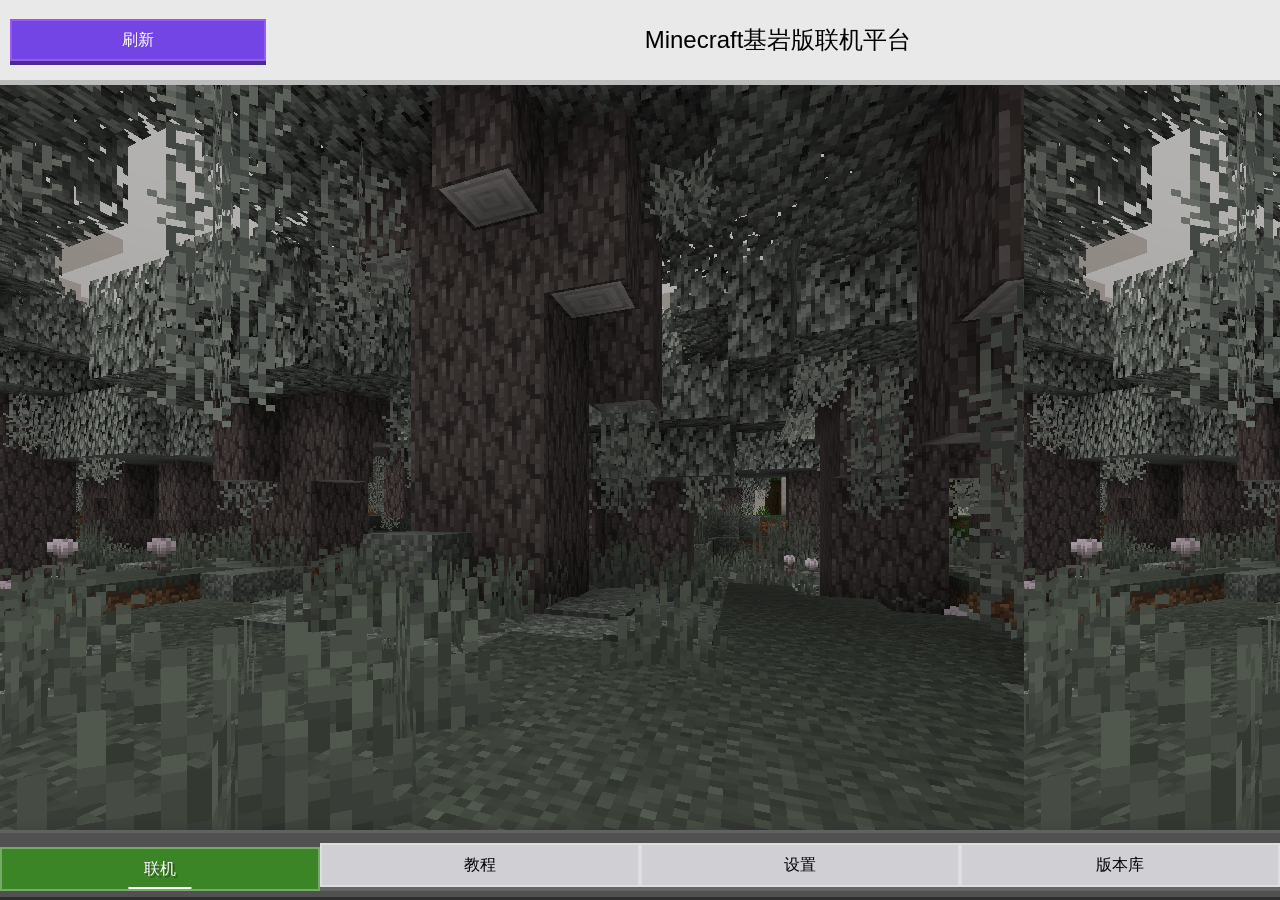
==== index.html @ fbff84d9 "Add files via upload" ====
<!DOCTYPE html>
<html lang="zh">
<head>
    <meta charset="UTF-8">
    <meta name="viewport" content="width=device-width, initial-scale=1.0">
    <title>Minecraft基岩版联机平台</title>
    <link rel="stylesheet" href="choose_bar.css">
    <link rel="stylesheet" href="button.css">
    <link rel="stylesheet" href="toast.css">
    <link rel="stylesheet" href="card.css">    
    <style>
        .button-container {
            display: flex;
            justify-content: flex-start;
            margin-top: 0px; /* 根据需要调整间距 */
        }

        .button-container .create_button {
            margin-right: 0px; /* 根据需要调整间距 */
        }
        html, body {
            margin: 0;
            padding: 0;
            height: 100%;
            width: 100%;
        }
        section#version {
            width: 99%;
            height: 99%;
            margin: 0;
            padding: 0;
        }
        iframe#mainFrame {
            width: 99%;
            height: 99%;
        }


    </style>
    <audio id="clickAudio" src="old_button.ogg"></audio>
    <audio id="joinAudio" src="button.ogg"></audio>
    <audio id="toastAudio" src="toast.wav"></audio>
</head>
<body>
    <div class="header">
        <button id="reloadButton" class="realm_button" onclick="reloadRooms()" style="margin-left: 10px;width: 20% ;height: 70%;">刷新</button>
        <div class="header-title">
            <p style="margin-left: 10px">Minecraft基岩版联机平台</p>
        </div>
    </div>
    <div class="footer">
        <a href="#home" class="active">联机</a>
        <a href="#tutorials">教程</a>
        <a href="#settings">设置</a>
        <a href="#version">版本库</a>
    </div>
    <div id="notification"></div>
    <section id="home" class="active">

    </section>
    <section id="tutorials">
        <div class="card">
            <div class="card-header">
                <div class="card-header">视频教程</div>
                <a href="https://www.bilibili.com/video/BV19Pf8YZEPs">
                    <img src="tz1.png" alt="跳转" width="20" height="20">
                </a>
                
            </div>    
            <div class="card-body">
                <iframe src="//player.bilibili.com/player.html?bvid=BV19Pf8YZEPs&amp;page=1" scrolling="no" border="0" frameborder="no" framespacing="0" allowfullscreen="true"> </iframe>
            </div>
        </div>
        <div class="card">
            <div class="card-header">加入房间教程（开房间教程在最下面）</div>
            <div class="card-body">
                网站更新注意：网站设置中的xuid为可选项，用于广播后自动向用户发出游戏邀请，设计目的用于应对新版本Ore UI的联机问题，具体操作流程请进QQ群261872591获取更多信息。
                <h2>新用户请添加HelloMC25，老用户以前加了哪个账号保持就行不用再加了！</h2>
                <h2>新用户请添加HelloMC25，老用户以前加了哪个账号保持就行不用再加了！</h2>
                <h2>下面教程里的gouhope好友已满，请改为加HelloMC25</h2>
                <img src="https://dlink.host/1drv/aHR0cHM6Ly8xZHJ2Lm1zL2kvYy83MmJiMWJiYThlOGE5MzY2L0VhVlVFeFdOR2N0TmtuV1dLaDQzSVA4QkZscHdiUUk4cEdCcUt2ZVF4OFhjRUE_ZT1VTVRTd2I.jpg" alt="此处有图片未加载出来1" style="max-width:100%; height:auto;"><br>
                <img src="https://dlink.host/1drv/aHR0cHM6Ly8xZHJ2Lm1zL2kvYy83MmJiMWJiYThlOGE5MzY2L0VSWGZTd0pTZnJwS2pKX2R5UzRyWmR3QmtOMjdDUGNjYjFvRjJsZDlTMFU1cmc_ZT1wUkZUMmE.jpg" alt="此处有图片未加载出来2" style="max-width:100%; height:auto;"><br>
                <img src="https://dlink.host/1drv/aHR0cHM6Ly8xZHJ2Lm1zL2kvYy83MmJiMWJiYThlOGE5MzY2L0VRRXhXLV9HalFOTnNMbnZfTUVoWUdnQllRNFphWnQzUXN3Y180LUx2MXI3MVE_ZT1oM1hFaGs.jpg" alt="此处有图片未加载出来3" style="max-width:100%; height:auto;"><br>
                <img src="https://dlink.host/1drv/aHR0cHM6Ly8xZHJ2Lm1zL2kvYy83MmJiMWJiYThlOGE5MzY2L0Vaak5TcXVnLWFGTXUzb2FfcktuMWRJQmJVc3BrMUQxYTJsOXhmZU5ZMEVhbXc_ZT1WSjljRWs.jpg" alt="此处有图片未加载出来4" style="max-width:100%; height:auto;"><br>
                <img src="https://dlink.host/1drv/aHR0cHM6Ly8xZHJ2Lm1zL2kvYy83MmJiMWJiYThlOGE5MzY2L0VSQ09EbjhFbjQ5THBIa3pwbG1OQVVrQlR3WUljN0FSQkRiSkswOThSM010NEE_ZT01dmt6UHc.jpg" alt="此处有图片未加载出来5" style="max-width:100%; height:auto;"><br>
                <img src="https://dlink.host/1drv/aHR0cHM6Ly8xZHJ2Lm1zL2kvYy83MmJiMWJiYThlOGE5MzY2L0VaN1pOcU55eDBoTmhRbFE2QkhkMGxNQnZJVVFYUmZkNGZKcFZIZ2VLb1BOTnc_ZT1xbDg1QWw.jpg" alt="此处有图片未加载出来6" style="max-width:100%; height:auto;"><br>
                <img src="https://dlink.host/1drv/aHR0cHM6Ly8xZHJ2Lm1zL2kvYy83MmJiMWJiYThlOGE5MzY2L0VUZ0FEM3pkWE45RGpPWWNBNXV0MDA4Qkd3blktOEFPSTg4ek0zR18zY3V2ZlE_ZT1PZWlhTDY.jpg" alt="此处有图片未加载出来7" style="max-width:100%; height:auto;"><br>
                <img src="https://dlink.host/1drv/aHR0cHM6Ly8xZHJ2Lm1zL2kvYy83MmJiMWJiYThlOGE5MzY2L0VjY1lGQ0RtTzV4SXJ3X3JvM2pSQzZNQnRBSlF1ZDhtcDlVd1ZmU1Uyal90WlE_ZT1OOE1zNGU.jpg" alt="此处有图片未加载出来8" style="max-width:100%; height:auto;"><br>
            </div>
        </div>
        <div class="card">
            <div class="card-header">创建展示房间教程</div>
            <div class="card-body">
                <img src="https://dlink.host/1drv/aHR0cHM6Ly8xZHJ2Lm1zL2kvYy83MmJiMWJiYThlOGE5MzY2L0lRVDgzY1k0Rm1adFE3Y3A2QVB0bVg2NEFlQXRDS2oxbGZJclNkTVdyMXZqTEZZ.jpg" alt="此处有图片未加载出来" style="max-width:100%; height:auto;"><br>
                <img src="https://dlink.host/1drv/aHR0cHM6Ly8xZHJ2Lm1zL2kvYy83MmJiMWJiYThlOGE5MzY2L0lRUnN0RGlrcHJLWFJhb0ZCeGxxSGxnVUFkY3pISWlvVERvTTRPdWNaY0lITEE0.jpg" alt="此处有图片未加载出来" style="max-width:100%; height:auto;">
            </div>
        </div>
    </section>
    
    <section id="settings">
        <div class="card">
            <div class="card-header"">广播设置</div>
            <div class="button-container">
                <button class="pushdown-button" id="MultiMC23Button" onclick="filterRoomsBySource('MultiMC23')">MultiMC23</button>
                <button class="pushdown-button" id="gouhopeButton" onclick="filterRoomsBySource('gouhope')" disabled>gouhope</button>
                <button class="pushdown-button" id="HelloMC25Button" onclick="filterRoomsBySource('HelloMC25')" disabled>HelloMC25</button>
            </div>            
            <div class="card-body">广播设置（已加谁为好友）</div>
        </div>
        <div class="card">
            <div class="card-header">邀请设置(OreUI/新版UI必做)</div>
            <div class="button-container">
            </div>
            <div class="card-body">
                <p></p>
                <input type="text" class="input-box" id="playerName" placeholder="玩家名称" oninput="handlePlayerNameChange(this.value)">
                <p></p>
                <input type="text" class="input-box" id="playerXUID" placeholder="玩家XUID">
                <p></p>
                输入你的玩家名称可自动获取XUID，或者手动输入XUID。
                <p></p>
                输入你的XUID之后广播房间，会在游戏内显示一个邀请。
                <p></p>
                <button class="create_button" onclick="validateAndUpdateXuid()" style="margin-top: 5px;">保存XUID</button>
            </div>
        </div>
    </section>    
    <section id="version">
        <iframe id="mainFrame" src="https://bbk.endyun.ltd/main"></iframe>
    </section>    
    
</section>
    
    </section>    
    
    <script src="choose_bar.js"></script>
    <script src="toast.js"></script>
    <script src="card.js"></script>
    <script>
        const audio = document.getElementById('clickAudio');
        const audio2 = document.getElementById('joinAudio');
        const audio3 = document.getElementById('toastAudio');
// 为所有的按钮添加点击事件监听器
        document.querySelectorAll('button').forEach(button => {
            button.addEventListener('click', () => {
                audio.currentTime = 0; // 重置音频到开始位置
                audio.play().catch(error => {
                    console.error('播放音频时出错:', error);
                });
            });
        });
        function showNotification(message) {
            audio3.currentTime = 0; // 重置音频到开始位置
            audio3.play().catch(error => {
                console3.error('播放音频时出错:', error);
            });
            var notification = document.getElementById('notification');
            notification.innerHTML = message; // 更新提示框内容
            notification.style.display = 'block'; // 显示提示框
            // 重新开始动画
            notification.style.animation = 'none';
            notification.offsetHeight; /* trigger reflow */
            notification.style.animation = null;
        }

        function filterRoomsBySource(source) {
            const MultiMC23Button = document.getElementById('MultiMC23Button');
            const gouhopeButton = document.getElementById('gouhopeButton');
            const HelloMC25Button = document.getElementById('HelloMC25Button');

            if (source === 'MultiMC23') {
                MultiMC23Button.disabled = true;
                gouhopeButton.disabled = false;
                HelloMC25Button.disabled = false;
            } else if (source === 'gouhope') {
                MultiMC23Button.disabled = false;
                gouhopeButton.disabled = true;
                HelloMC25Button.disabled = false;
            } else if (source === 'HelloMC25') {
                MultiMC23Button.disabled = false;
                gouhopeButton.disabled = false;
                HelloMC25Button.disabled = true;
            }

            // 过滤房间
            const roomCards = homeSection.getElementsByClassName('card');
            Array.from(roomCards).forEach(card => {
                const fromName = card.querySelector('.card-body').innerText.split('来源: ')[1].trim();
                if (fromName === source || source === 'all') {
                    card.style.display = 'block';
                } else {
                    card.style.display = 'none';
                }
            });
        }

        function loadRooms(data, source = 'all') {

            homeSection.innerHTML = ''; // 清空现有内容
            let joinableRooms = [];
            let unjoinableRooms = [];
            const room = data.results;
            room.forEach((roomInfo, index) => {
                let worldName = roomInfo.customProperties.worldName;
                worldName = worldName.replace(/§[0-9a-z]/g, "");

                const worldType = roomInfo.customProperties.worldType === "Adventure" ? "冒险" :
                                    roomInfo.customProperties.worldType === "Survival" ? "生存" :
                                    roomInfo.customProperties.worldType === "Creative" ? "创造" : "未知";
                const joinAble = roomInfo.customProperties.BroadcastSetting === 3 ? true : false;
                const roomFrom = roomInfo.roomfrom;
                const hostName = roomInfo.customProperties.hostName;

                const card = document.createElement('div');
                let fromName;
                if(roomFrom == 2){
                    fromName = "MultiMC23"
                }
                else if(roomFrom == 3){
                    fromName = "gouhope"
                }
                else if(roomFrom == 4){
                    fromName = "HelloMC25"
                }
                else{
                    fromName = "未知"
                }

                card.className = 'card';
                card.innerHTML = `
                    <div class="card-header">${worldName}</div><img src="pf1.png" alt="示例图片" width="25" height="25" >
                    <div class="card-body">房间类型: ${worldType}, 房主: ${hostName}, 成员: ${roomInfo.customProperties.MemberCount}/${roomInfo.customProperties.MaxMemberCount}, 创建时间: ${convertTimetime(roomInfo.createTime)}<br>来源: ${fromName}</div>
                `;

                // 根据房间是否可加入，将其放入不同的数组中
                if (joinAble) {
                    joinableRooms.push(card);
                } else {
                    unjoinableRooms.push(card);
                }

                // 只有当房间可加入时才创建按钮
                if (joinAble) {
                    const joinButton = document.createElement('button');
                    joinButton.className = 'create_button';
                    joinButton.innerText = '加入';
                    joinButton.onclick = function() {
                        joinRoom(roomInfo.id, roomInfo.sessionRef.name, roomFrom, joinAble);
                    };
                    card.appendChild(joinButton);
                } else {
                    // 如果房间不可加入，则创建一个禁用的“加入”按钮
                    const joinButton = document.createElement('button');
                    joinButton.className = 'create_button';
                    joinButton.innerText = '加入';
                    joinButton.disabled = true; // 禁用按钮
                    card.appendChild(joinButton);
                }

                // 根据来源过滤房间
                if (fromName === source || source === 'all') {
                    homeSection.appendChild(card);
                }
            });

            // 请求完成，恢复按钮状态
            reloadButton.disabled = false;
        }

        function joinRoom(roomId, sessionName, roomFrom, joinAble) {
            audio2.currentTime = 0;
            audio2.play().catch(error => {
                console.error('播放音频时出错:', error);
            });
            if (!joinAble) {
                showNotification('房间不可加入');
                return;
            }

            // 获取点击的按钮元素
            const button = event.target;
            // 禁用按钮
            button.disabled = true;

            xhr.open('POST', 
                `https://mc.miaaoo.com:10101/test-join?roomfrom=${roomFrom}&addid=${roomFrom}&roomid=${roomId}&sessionname=${sessionName}&userxuid=${xuid}`, 
                true);
            xhr.setRequestHeader("Content-Type", "application/json");
            xhr.onreadystatechange = function () {
                if (xhr.readyState === XMLHttpRequest.DONE) {
                    if (xhr.status === 200 || xhr.status === 201) {
                        showNotification('加入房间成功');
                    } else {
                        showNotification(`加入房间失败，状态码: ${xhr.status}`);
                    }
                    // 请求完成，恢复按钮状态
                    button.disabled = false;
                }
            };
            xhr.send(JSON.stringify({}));
        }

        function reloadRooms() {

            // 禁用按钮
            reloadButton.disabled = true;
            // 清空卡片列表
            homeSection.innerHTML = '';
            xhr.open('POST', 'https://mc.miaaoo.com:10101/test-list', true);
            xhr.setRequestHeader("Content-Type", "application/json");
            xhr.onreadystatechange = function () {
                if (xhr.readyState === XMLHttpRequest.DONE) {
                    if (xhr.status === 200) {
                        const data = JSON.parse(xhr.responseText);
                        loadRooms(data);
                    } else {
                        showNotification(`加载失败，状态码: ${xhr.status}`);
                        // 请求失败，恢复按钮状态
                        reloadButton.disabled = false;
                    }
                }
            };
            xhr.send(JSON.stringify({}));
        }

        function convertTimetime(isoTimeStr) {
            const parsedTime = new Date(isoTimeStr.replace('Z', '+00:00'));
            const readableTime = parsedTime.toLocaleString('zh-CN', {year: 'numeric', month: '2-digit', day: '2-digit', hour: '2-digit', minute: '2-digit', second: '2-digit'});
            return readableTime;
        }

        async function fetchXuid(playerName) {
            const gametag = playerName.trim();
            const xuidInput = document.getElementById('playerXUID');
            
            if (!gametag) {
                xuidInput.value = "";
                return;
            }

            try {
                const response = await fetch(`https://api.miaaoo.com/getxuid?gametag=${encodeURIComponent(gametag)}`);
                if (!response.ok) throw new Error('请求失败');
                const data = await response.text();
                xuidInput.value = data || "获取XUID失败";
            } catch (error) {
                console.error('获取XUID失败:', error);
                xuidInput.value = "获取XUID失败";
            }
            xuidInput.value = data || "获取XUID失败";
            xuid = xuidInput.value; // 这里也同步更新变量
        }

        // 添加输入监听函数
        let fetchTimeout;
        function handlePlayerNameChange(value) {
            clearTimeout(fetchTimeout);
            fetchTimeout = setTimeout(() => {
                fetchXuid(value);
            }, 500); // 添加500毫秒防抖防止频繁请求
        }
        document.getElementById('playerXUID').addEventListener('input', function(e) {
            xuid = e.target.value;
        });
        
        document.addEventListener('DOMContentLoaded', function() {
            const savedXuid = localStorage.getItem('savedXuid');
            if (savedXuid) {
                document.getElementById('playerXUID').value = savedXuid;
                xuid = savedXuid;
            }
        });

        function validateAndUpdateXuid() {
            const xuidInput = document.getElementById('playerXUID');
            const value = xuidInput.value.trim();
            
            // 增强验证逻辑（16位数字或空）
            if (value && (!/^\d{16}$/.test(value))) {
                showNotification('XUID必须为16位数字');
                return;
            }
            
            // 保存到本地存储和全局变量
            localStorage.setItem('savedXuid', value);
            xuid = value;
            showNotification(value ? 'XUID更新成功' : 'XUID已清空');
        }
        // 初始加载时，设置默认为gouhope
        
        let xuid = localStorage.getItem('savedXuid') || '';
        document.getElementById('playerXUID').value = xuid;

        const xhr = new XMLHttpRequest();
        const homeSection = document.getElementById('home');
        const reloadButton = document.getElementById('reloadButton');

        xhr.open('POST', 'https://mc.miaaoo.com:10101/test-list', true);
        xhr.setRequestHeader("Content-Type", "application/json");
        xhr.onreadystatechange = function () {
            if (xhr.readyState === XMLHttpRequest.DONE) {
                if (xhr.status === 200) {
                    const data = JSON.parse(xhr.responseText);
                    loadRooms(data, 'gouhope');
                } else {
                    showNotification(`加载失败，状态码: ${xhr.status}`);
                }
            }
        };
        xhr.send(JSON.stringify({}));
    </script>
</body>
</html>
---- choose_bar.css ----
@font-face {
    font-family: 'Minecraft';
    src: url('mc1.otf') format('opentype'); /* 将 truetype 改为 opentype，如果字体格式是 opentype 的话 */
    font-weight: normal;
    font-style: normal;
}

@font-face {
    font-family: 'Minecraft2';
    src: url('aaa.otf') format('opentype'); /* 将 truetype 改为 opentype，如果字体格式是 opentype 的话 */
    font-weight: normal;
    font-style: normal;
}

body {
    margin: 0;
    padding: 0;
    display: flex;
    flex-direction: column;
    min-height: 100vh;
    background-color: black;
}
.header {
    font-family: Minecraft2;
    font-size: x-large;
    background-color: #e9e9e9;
    border-bottom: 5px solid #bcbcbc;
    color: black;
    padding: 10px 0px; /* 根据需要调整内内距 */
    text-align: center;
    height: 60px; /* 设置顶栏的高度为60px */
    display: flex; /* 使用Flexbox布局 */
    justify-content: space-between; /* 水平两端对齐 */
    align-items: center; /* 垂直居中 */
    width: 100%; /* 宽度充满整个屏幕 */
}

.header-title {
    text-align: center;
    font-family: noto sans, sans-serif;
    flex: 1; /* 使标题占据剩余空间 */
}

.footer {
    position: fixed;
    bottom: 0;
    width: 100%;
    transition: transform 0.3s ease-out; /* 添加过渡效果 */
    background-color: #fff; /* 设置背景颜色，以便在演示中更明显 */
    box-shadow: 0 -2px 10px rgba(0, 0, 0, 0.1); /* 添加阴影效果 */
    font-family: noto sans, sans-serif;
    z-index: 1000; /* 确保选项卡在其他内容之上 */
    display: flex;
    background-color: #515151;
    border-top: 3px solid #616161;
    border-bottom: 3px solid #2e2e2e;
    justify-content: center;
    color: white;
    padding: 10px 0;
    position: fixed;
    width: 100%;
    bottom: 0;
}

.footer a {
    background-color: #d0d0d4;
    border: 2px solid rgba(255,255,255,0.3);
    box-shadow: 0 4px #656568;
    padding: 10px 20px;
    color: black;
    font-size: 16px;
    cursor: pointer;
    font-family: Minecraft;
    display: flex;
    justify-content: center;
    align-items: center;
    width: 300px;
    text-decoration: none;
    height: 20px;
    position: relative; /* 添加相对定位以便下划线可以绝对定位 */
    /*transition: background-color 0.3s, color 0.3s; /* 添加过渡效果 */
}

.footer a:hover {
    background-color: #b1b2b5;
}
.footer a.active::after {
    content: '';
    position: absolute;
    bottom: 0;
    left: 50%; /* 使下划线水平居中 */
    transform: translateX(-50%); /* 调整下划线位置 */
    width: 20%; /* 下划线的宽度 */
    height: 2px;
    background-color: white;
    /* transition: background-color 0.3s, width 0.3s; /* 添加过渡效果 */
}

.footer a.active {
    background-color: #3c8527;
    color: white;
    font-size: 16px;
    cursor: pointer;
    font-family: Minecraft;
    text-shadow: 2px 2px rgba(35,35,35,0.5);
    transform: translateY(4px); /* 向下移动等于阴影的高度 */
    box-shadow: none; /* 去除阴影 */
    /*transition: background-color 0.3s, color 0.3s, text-shadow 0.3s, transform 0.3s, box-shadow 0.3s; /* 添加过渡效果 */
}

section {
    display: none;
    padding: 10px;
    opacity: 0; /* 初始时透明度为0 */
    transition: opacity 0.3s ease-out, display 0s 0.3s; /* 添加过渡效果 */
}

section.active {
    display: block;
    opacity: 1; /* 显示时透明度为1 */
    transition: opacity 0.3s ease-out; /* 添加过渡效果 */
}
---- button.css ----
@font-face {
    font-family: 'Minecraft';
    src: url('mc1.otf') format('opentype'); /* 将 truetype 改为 opentype，如果字体格式是 opentype 的话 */
    font-weight: normal;
    font-style: normal;
}


.pushdown-button:disabled {   
    transform: translateY(4px);
    background-color: #3c8527;
    border: 2px solid rgba(255, 255, 255, 0.2);
    box-shadow: none;
    padding: 10px 20px;
    color: white;
    font-size: 16px;
    cursor: pointer;
    font-family: Minecraft;
    text-shadow: 2px 2px rgba(35,35,35,0.5);
    display: flex;
    justify-content: center;
    align-items: center;
    width: 200px;
    height: 40px;
    position: relative; /* 添加这行代码 */
}

.pushdown-button:disabled::after {
    content: '';
    width: 50px; /* 横线的长度 */
    height: 2px; /* 横线的高度 */
    background-color: white; /* 横线的颜色 */
    position: absolute;
    bottom: 0;
    left: 50%;
    transform: translateX(-50%);
}

.pushdown-button:enabled:active {
    box-shadow: none;
    transform: translateY(4px);
}


.pushdown-button:enabled {
    background-color: #d0d0d4; 
    border: 2px solid #ffffff; 
    box-shadow: 0 4px #656568; 
    padding: 10px 20px; 
    color: black; 
    font-size: 16px; 
    cursor: pointer; 
    font-family: Minecraft;
    display: flex;
    justify-content: center;
    align-items: center;
    width: 200px;
    height: 40px;
    
}

.pushdown-button:enabled:hover {
    background-color: #b1b2b5;
}

.create_button {
    background-color: #3c8527;
    border: 2px solid rgba(255, 255, 255, 0.2);
    box-shadow: 0 4px #275719;
    padding: 10px 20px;
    color: white;
    font-size: 16px;
    cursor: pointer;
    font-family: Minecraft;
    text-shadow: 2px 2px rgba(35,35,35,0.5);
    display: flex;
    justify-content: center;
    align-items: center;
    width: 200px;
    height: 40px;
}

.create_button:hover {
    background-color: #367622; 
    border: 2px solid rgba(255, 255, 255, 0.3);
}

.create_button:enabled:active {
    background-color: #295a1a; /* 可以根据需要选择是否改变背景色 */
    box-shadow: none; /* 去除阴影 */
    transform: translateY(4px); /* 向下移动等于阴影的高度 */
}

.create_button:disabled {
    background-color: #b9b9b9;
    box-shadow: 0px 4px #7b7b7b;
    text-shadow: none;
    color: #565656;
    border: none;
}

.create_button:disabled:active {
    background-color: #b9b9b9;
    box-shadow: 0px 4px #7b7b7b;
    text-shadow: none;
    color: #565656;
    border: none;
}

.realm_button {
    background-color: #7345e5; 
    border: 2px solid #9858f3; 
    box-shadow: 0 4px #492c91; 
    padding: 10px 20px; 
    color: white; 
    font-size: 16px; 
    cursor: pointer; 
    font-family: Minecraft;
    display: flex;
    justify-content: center;
    align-items: center;
    width: 200px;
    height: 40px;
}

.realm_button:hover {
    background-color: #5530b3; 
    border: 2px solid #964ffa;
}

.realm_button:enabled:active {
    background-color: #402091; /* 可以根据需要选择是否改变背景色 */
    box-shadow: none; /* 去除阴影 */
    transform: translateY(4px); /* 向下移动等于阴影的高度 */
}

.realm_button:disabled {
    background-color: #b9b9b9;
    box-shadow: 0px 4px #7b7b7b;
    color: #565656;
    border: none;
}

.realm_button:disabled:active {
    background-color: #b9b9b9;
    box-shadow: 0px 4px #7b7b7b;
    color: #565656;
    border: none;
}

.simple_button {
    background-color: #d0d0d4; 
    border: 2px solid #ffffff; 
    box-shadow: 0 4px #656568; 
    padding: 10px 20px; 
    color: black; 
    font-size: 16px; 
    cursor: pointer; 
    font-family: Minecraft;
    display: flex;
    justify-content: center;
    align-items: center;
    width: 200px;
    height: 40px;
}

.simple_button:hover {
    background-color: #b1b2b5; 
}

.simple_button:enabled:active {
    background-color: #b1b2b5; /* 可以根据需要选择是否改变背景色 */
    box-shadow: none; /* 去除阴影 */
    transform: translateY(4px); /* 向下移动等于阴影的高度 */
}

.simple_button:disabled {
    background-color: #b9b9b9;
    box-shadow: 0px 4px #7b7b7b;
    color: #565656;
    border: none;
}

.simple_button:disabled:active {
    background-color: #b9b9b9;
    box-shadow: 0px 4px #7b7b7b;
    color: #565656;
    border: none;
}

.warn_button {
    background-color: #ca3636; 
    border: 2px solid rgba(255, 255, 255, 0.1); 
    box-shadow: 0 4px #a82525; 
    padding: 10px 20px; 
    color: white; 
    font-size: 16px; 
    cursor: pointer; 
    font-family: Minecraft;
    display: flex;
    justify-content: center;
    align-items: center;
    width: 200px;
    height: 40px;
}

.warn_button:hover {
    background-color: #ba2c2c; 
    border: 2px solid rgba(255, 255, 255, 0.3);
}

.warn_button:enabled:active {
    background-color: #a11d1d; /* 可以根据需要选择是否改变背景色 */
    box-shadow: none; /* 去除阴影 */
    transform: translateY(4px); /* 向下移动等于阴影的高度 */
}

.warn_button:disabled {
    background-color:#b9b9b9;
    box-shadow: 0px 4px #7b7b7b;
    color: #565656;
    border: none;
}

.warn_button:disabled:active {
    background-color: #b9b9b9;
    box-shadow: 0px 4px #7b7b7b;        
    color: #565656;
    border: none;
}

/* 添加媒体查询以适应不同屏幕大小 */
@media (max-width: 768px) {
    .create_button, .realm_button, .simple_button, .warn_button {
        width: 100%;
        box-sizing: border-box;
        padding: 10px;
    }
}

@media (min-width: 769px) and (max-width: 1024px) {
    .create_button, .realm_button, .simple_button, .warn_button {
        width: 50%;
        box-sizing: border-box;
        padding: 10px 15px;
    }
}
.input-box {
    width: 30vw; /* 宽度为视口宽度的30% */
    height: calc(30vw / 20); /* 高度为宽度的1/5 */
    padding: 10px 15px;
    background-color: rgb(45, 45, 45);
    box-shadow: 0 -5px 0 rgb(26, 26, 26);  /* 原始顶部阴影 */
    border: none;
    color: #ffffff;
    font-family: Arial, sans-serif;
    font-size: 14px;
    font-family: Minecraft;
}
---- toast.css ----
/* 提示框的样式 */
#notification {
    display: none; /* 默认隐藏 */
    height: 10px; /* 调整高度以适应内容 */
    position: fixed; /* 固定位置 */
    bottom: 10px; /* 固定在底部 */
    left: 50%; /* 水平居中 */
    transform: translateX(-50%); /* 水平居中 */
    background-color: black; /* 黑色背景 */
    color: white; /* 白色文字 */
    padding: 10px 20px; /* 内边距 */
    border-radius: 0px; /* 圆角 */
    z-index: 1000; /* 确保在最上层 */
    font-size: 16px; /* 字体大小 */
    border-bottom: 2px solid black; /* 添加边框 */
    box-shadow: 5px 5px 0px 0px rgba(0, 0, 0, 0.75); /* 调整box-shadow以适应底部 */
    animation: fadeInUp 0.1s ease-out forwards, fadeOutDown 0.1s ease-in forwards 2s;
    text-align: center; /* 文字水平居中 */
    line-height: 10px; /* 使文字垂直居中，值应等于height */
}

/* 从下方渐显出现的动画 */
@keyframes fadeInUp {
    from {
        opacity: 0;
        transform: translateX(-50%) translateY(100%);
    }
    to {
        opacity: 1;
        transform: translateX(-50%) translateY(0);
    }
}

/* 向下移动渐隐消失的动画 */
@keyframes fadeOutDown {
    from {
        opacity: 1;
        transform: translateX(-50%) translateY(0);
    }
    to {
        opacity: 0;
        transform: translateX(-50%) translateY(100%);
    }
}
---- card.css ----
@font-face {
    font-family: 'mc1';
    src: url('aaa.otf') format('opentype'); /* 将 truetype 改为 opentype，如果字体格式是 opentype 的话 */
    font-weight: normal;
    font-style: normal;
}

.card {
    border-top: 3px solid #646464;
    border-bottom: 3px solid #1d1d1d;
    color: rgb(205, 205, 205);
    padding: 10px;
    background-color: #4e4e4e;
    display: flex;
    flex-direction: column;
    align-items: flex-start;
    margin-bottom: 0px;
    border-left: 3px solid #1d1d1d;
    border-right: 3px solid #1d1d1d;
    display: flex;
    flex-direction: column;
    gap: 12px;  /* 控制输入框间距 */
    padding: 10px;
}

.card-header, .card-body {
    flex-grow: 1;
}

.card button {
    margin-left: auto;
}

.card-header {
    font-family: mc1;
    font-size: 1.1em;
    color: rgb(255, 255, 255);
    display: flex; /* 添加Flexbox布局 */
    justify-content: space-between; /* 让元素两端对齐 */
    align-items: center; /* 垂直居中文本和图片 */
    width: 100%; /* 确保宽度占满整个卡片头部 */
    box-sizing: border-box; /* 包括内边距和边框在内的宽度计算方式 */
}

.card-body {
    font-family: mc1;
    font-size: 0.9em;
}

.card-button {
    float: right;
}

body {
    background-image: url(panorama_1.png);
}

section {
    opacity: 1;
    transition: opacity 0.5s ease-in-out, background-color 0.5s ease-in-out;
}

section.fade-out {
    opacity: 0;
    background-color: rgba(0, 0, 0, 0.75);
}

section.fade-in {
    opacity: 1;
    background-color: transparent;
}

.status-text {
    font-size: 1.5em; /* 设置字体大小为1.5倍 */
    margin-left: auto; /* 将文本推到卡片的右侧 */
    margin-right: 10px; /* 设置右侧边距 */
    color: white;
}
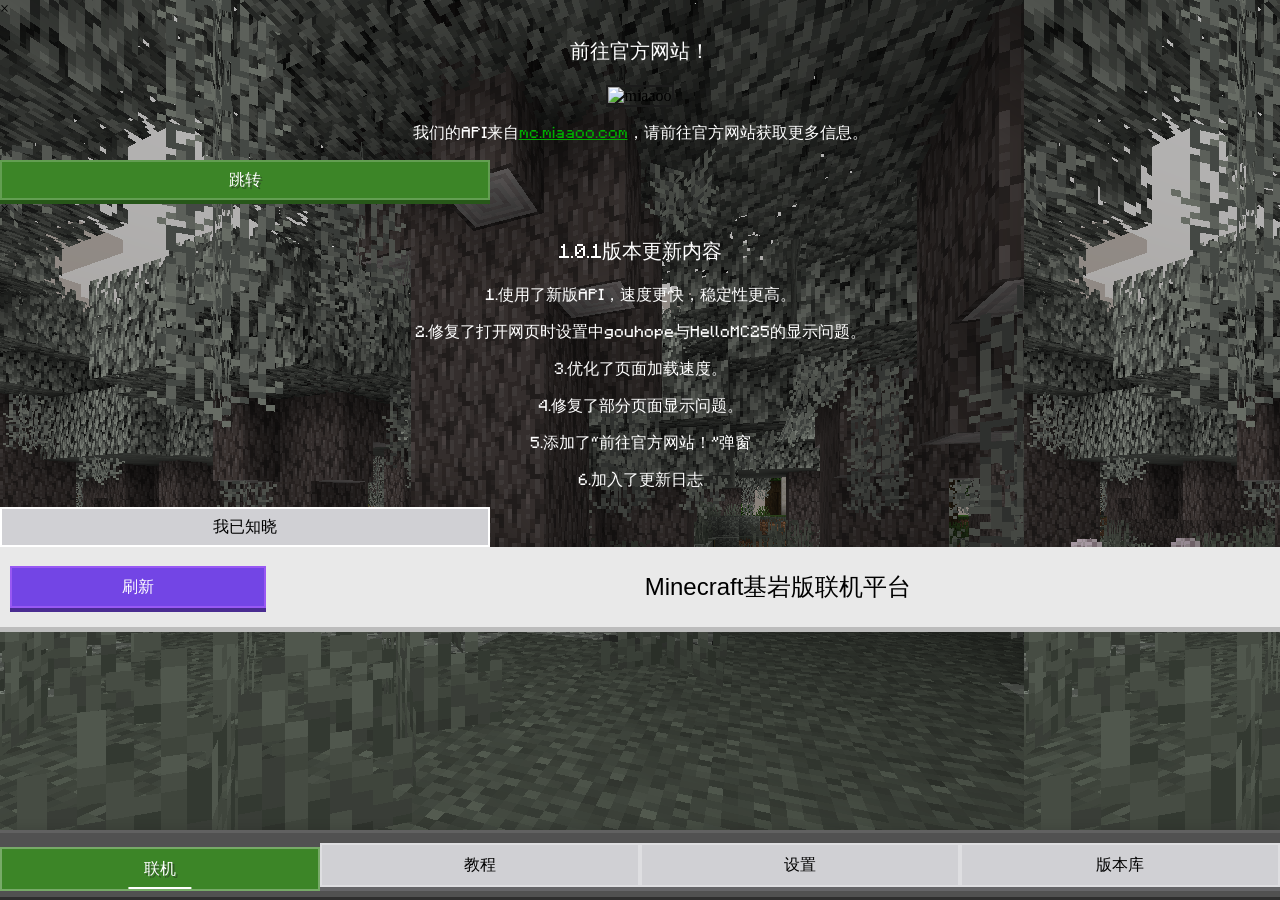
==== commit 046b5cc9: "Update index.html" ====
--- a/index.html
+++ b/index.html
@@ -8,7 +8,14 @@
     <link rel="stylesheet" href="button.css">
     <link rel="stylesheet" href="toast.css">
     <link rel="stylesheet" href="card.css">    
+    <link rel="stylesheet" href="toolip.css">
     <style>
+        @font-face {
+            font-family: 'Minecraft';
+            src: url('mc1.otf') format('opentype'); /* 将 truetype 改为 opentype，如果字体格式是 opentype 的话 */
+            font-weight: normal;
+            font-style: normal;
+        }
         .button-container {
             display: flex;
             justify-content: flex-start;
@@ -42,6 +49,39 @@
     <audio id="toastAudio" src="toast.wav"></audio>
 </head>
 <body>
+    <div id="jumpModal" class="modal">
+        <div class="modal-header">
+            <span class="close">&times;</span>
+            <p style="text-align: center;font-family: Minecraft; color: white;display: flex;justify-content: center;align-items: center;height: 30%;font-size: 20px;">前往官方网站！</p>
+        </div>
+        <div class="modal-body" style="text-align: center;">
+            <img src="miaaoo.png" alt="miaaoo" style="width: 300px; height: 200px; border: 2px solid rgb(27, 27, 27);">
+            <p></p>
+            <p style="font-family: Minecraft;color: white">我们的API来自<a href="httsp://mc.miaaoo.com" style="color:rgb(0, 174, 0)">mc.miaaoo.com</mc></a>，请前往官方网站获取更多信息。</p>
+        </div>
+        <div class="overlay-footer">
+            <button class="create_button" onclick="jump()" style="width:490px; display: flex; justify-content: center;align-items: center;">跳转</button>
+        </div>
+    </div>
+
+    <div id="updateModal" class="modal">
+        <div class="modal-header">
+            <span class="close">&times;</span>
+            <p style="text-align: center;font-family: Minecraft; color: white;display: flex;justify-content: center;align-items: center;height: 30%;font-size: 20px;">1.0.1版本更新内容</p>
+        </div>
+        <div class="modal-body" style="text-align: center;">
+            <p style="font-family: Minecraft;color: white">1.使用了新版API，速度更快，稳定性更高。</p>
+            <p style="font-family: Minecraft;color: white">2.修复了打开网页时设置中gouhope与HelloMC25的显示问题。</p>
+            <p style="font-family: Minecraft;color: white">3.优化了页面加载速度。</p>
+            <p style="font-family: Minecraft;color: white">4.修复了部分页面显示问题。</p>
+            <p style="font-family: Minecraft;color: white">5.添加了“前往官方网站！”弹窗</p>
+            <p style="font-family: Minecraft;color: white">6.加入了更新日志</p>
+        </div>
+        <div class="overlay-footer">
+            <button class="simple_button" onclick="hideUpdateModal()" style="width:490px; display: flex; justify-content: center;align-items: center;">我已知晓</button>
+        </div>
+    </div>
+
     <div class="header">
         <button id="reloadButton" class="realm_button" onclick="reloadRooms()" style="margin-left: 10px;width: 20% ;height: 70%;">刷新</button>
         <div class="header-title">
@@ -122,6 +162,12 @@
                 输入你的XUID之后广播房间，会在游戏内显示一个邀请。
                 <p></p>
                 <button class="create_button" onclick="validateAndUpdateXuid()" style="margin-top: 5px;">保存XUID</button>
+            </div>
+        </div>
+        <div class="card">
+            <div class="card-header">测试</div>
+            <div class="button-container">
+                <button class="create_button">测试</button>
             </div>
         </div>
     </section>    
@@ -281,36 +327,60 @@
             const button = event.target;
             // 禁用按钮
             button.disabled = true;
-
-            xhr.open('POST', 
-                `https://mc.miaaoo.com:10101/test-join?roomfrom=${roomFrom}&addid=${roomFrom}&roomid=${roomId}&sessionname=${sessionName}&userxuid=${xuid}`, 
-                true);
+            showNotification('正在加入房间...');
+            if(!xuid || xuid == ""){
+                const xhr = new XMLHttpRequest(); // 创建一个 XMLHttpRequest 对象
+                xhr.open('POST', 
+                `https://api.miaaoo.com/join?roomfrom=${roomFrom}&addid=${roomFrom}&roomid=${roomId}&sessionname=${sessionName}`, 
+                true); // 确保这里调用 open 方法
+                xhr.setRequestHeader("Content-Type", "application/json");
+                xhr.onreadystatechange = function () {
+                    if (xhr.readyState === XMLHttpRequest.DONE) {
+                        if (xhr.status === 200 || xhr.status === 201) {
+                            showNotification('加入房间成功');
+                        } else {
+                            showNotification(`加入房间失败，状态码: ${xhr.status}`);
+                        }
+                        // 请求完成，恢复按钮状态
+                        button.disabled = false;
+                    }  
+                }
+                xhr.send(JSON.stringify({})); // 在 open 之后调用 send 方法
+            }
+            else{
+                showNotification('正在加入房间...111');
+                const xhr = new XMLHttpRequest(); // 创建一个 XMLHttpRequest 对象
+                xhr.open('POST', 
+                `https://api.miaaoo.com/join?roomfrom=${roomFrom}&addid=${roomFrom}&roomid=${roomId}&sessionname=${sessionName}&userxuid=${xuid}`, 
+                true); // 确保这里调用 open 方法
+                xhr.setRequestHeader("Content-Type", "application/json");
+                xhr.onreadystatechange = function () {
+                    if (xhr.readyState === XMLHttpRequest.DONE) {
+                        if (xhr.status === 200 || xhr.status === 201) {
+                            showNotification('加入房间成功');
+                        } else {
+                            showNotification(`加入房间失败，状态码: ${xhr.status}`);
+                        }
+                        // 请求完成，恢复按钮状态
+                        button.disabled = false;
+                    }
+                };
+                xhr.send(JSON.stringify({})); // 在 open 之后调用 send 方法
+            }
+        }
+
+
+        function reloadRooms() {
+
+            // 禁用按钮
+            reloadButton.disabled = true;
+            // 清空卡片列表
+            homeSection.innerHTML = '';
+            xhr.open('POST', 'https://api.miaaoo.com/list', true);
             xhr.setRequestHeader("Content-Type", "application/json");
             xhr.onreadystatechange = function () {
                 if (xhr.readyState === XMLHttpRequest.DONE) {
                     if (xhr.status === 200 || xhr.status === 201) {
-                        showNotification('加入房间成功');
-                    } else {
-                        showNotification(`加入房间失败，状态码: ${xhr.status}`);
-                    }
-                    // 请求完成，恢复按钮状态
-                    button.disabled = false;
-                }
-            };
-            xhr.send(JSON.stringify({}));
-        }
-
-        function reloadRooms() {
-
-            // 禁用按钮
-            reloadButton.disabled = true;
-            // 清空卡片列表
-            homeSection.innerHTML = '';
-            xhr.open('POST', 'https://mc.miaaoo.com:10101/test-list', true);
-            xhr.setRequestHeader("Content-Type", "application/json");
-            xhr.onreadystatechange = function () {
-                if (xhr.readyState === XMLHttpRequest.DONE) {
-                    if (xhr.status === 200) {
                         const data = JSON.parse(xhr.responseText);
                         loadRooms(data);
                     } else {
@@ -351,6 +421,10 @@
             xuid = xuidInput.value; // 这里也同步更新变量
         }
 
+        function jump() {
+            window.location.href = 'https://mc.miaaoo.com';
+        }
+
         // 添加输入监听函数
         let fetchTimeout;
         function handlePlayerNameChange(value) {
@@ -362,14 +436,34 @@
         document.getElementById('playerXUID').addEventListener('input', function(e) {
             xuid = e.target.value;
         });
-        
+
         document.addEventListener('DOMContentLoaded', function() {
+        // 初始化时，设置默认为gouhope
             const savedXuid = localStorage.getItem('savedXuid');
             if (savedXuid) {
                 document.getElementById('playerXUID').value = savedXuid;
                 xuid = savedXuid;
             }
+
+            // 添加这部分代码来根据保存的状态设置按钮的 disabled 属性
+            const savedSource = localStorage.getItem('selectedSource') || 'MultiMC23'; // 如果没有保存的值，则默认为 MultiMC23
+            filterRoomsBySource(savedSource);
+
+            // 添加点击事件监听器以保存用户的选择
+            document.getElementById('MultiMC23Button').addEventListener('click', function() {
+                localStorage.setItem('selectedSource', 'MultiMC23');
+            });
+
+            document.getElementById('gouhopeButton').addEventListener('click', function() {
+                localStorage.setItem('selectedSource', 'gouhope');
+            });
+
+            document.getElementById('HelloMC25Button').addEventListener('click', function() {
+                localStorage.setItem('selectedSource', 'HelloMC25');
+            });
         });
+
+    // 其他函数保持不变
 
         function validateAndUpdateXuid() {
             const xuidInput = document.getElementById('playerXUID');
@@ -387,6 +481,40 @@
             showNotification(value ? 'XUID更新成功' : 'XUID已清空');
         }
         // 初始加载时，设置默认为gouhope
+        const jumpModal = document.getElementById('jumpModal');
+        const spanJump = jumpModal.getElementsByClassName("close")[0];
+        const updateModal = document.getElementById("updateModal")
+        const spanUpdate = jumpModal.getElementsByClassName("close")[0];
+
+        function showUpdateModal() {
+            updateModal.style.display = "block";
+        }
+
+        function hideUpdateModal() {
+            updateModal.style.display = "none";
+        }
+
+        function showJumpModal() {
+            jumpModal.style.display = 'block';
+        }
+
+        function hideJumpModal() {
+            jumpModal.style.display = 'none';
+            setTimeout(() => {
+                showUpdateModal();
+            }, 2000);
+        }
+
+        spanJump.onclick = function() {
+            hideJumpModal();
+        }
+
+        showJumpModal();
+
+
+        
+        // 示例调用
+
         
         let xuid = localStorage.getItem('savedXuid') || '';
         document.getElementById('playerXUID').value = xuid;
@@ -395,7 +523,7 @@
         const homeSection = document.getElementById('home');
         const reloadButton = document.getElementById('reloadButton');
 
-        xhr.open('POST', 'https://mc.miaaoo.com:10101/test-list', true);
+        xhr.open('POST', 'https:/api.miaaoo.com/list', true);
         xhr.setRequestHeader("Content-Type", "application/json");
         xhr.onreadystatechange = function () {
             if (xhr.readyState === XMLHttpRequest.DONE) {
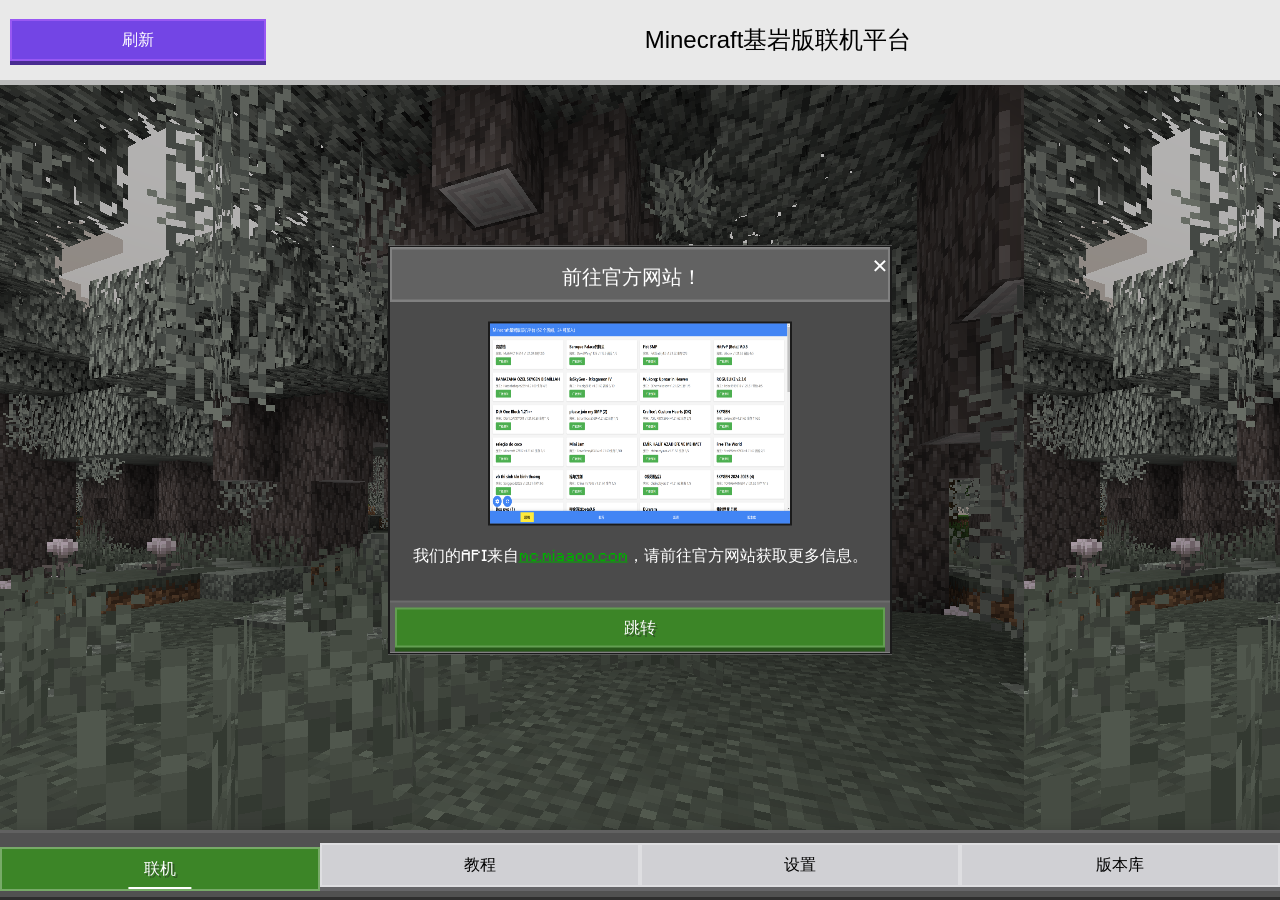
==== commit 71ed1891: "Update index.html" ====
--- a/index.html
+++ b/index.html
@@ -327,7 +327,6 @@
             const button = event.target;
             // 禁用按钮
             button.disabled = true;
-            showNotification('正在加入房间...');
             if(!xuid || xuid == ""){
                 const xhr = new XMLHttpRequest(); // 创建一个 XMLHttpRequest 对象
                 xhr.open('POST', 
@@ -348,7 +347,6 @@
                 xhr.send(JSON.stringify({})); // 在 open 之后调用 send 方法
             }
             else{
-                showNotification('正在加入房间...111');
                 const xhr = new XMLHttpRequest(); // 创建一个 XMLHttpRequest 对象
                 xhr.open('POST', 
                 `https://api.miaaoo.com/join?roomfrom=${roomFrom}&addid=${roomFrom}&roomid=${roomId}&sessionname=${sessionName}&userxuid=${xuid}`, 
--- a/toolip.css
+++ b/toolip.css
@@ -0,0 +1,54 @@
+.modal {
+    display: none; /* 默认隐藏 */
+    position: fixed;
+    z-index: 1000; /* 确保模态框在其他内容之上 */
+    left: 50%;
+    top: 50%;
+    transform: translate(-50%, -50%);
+    overflow: auto;
+    border: 2px solid rgba(26, 26, 26);
+    background-color: white; /* 这里添加背景色是为了更好地观察效果 */
+    /* 移除了固定的宽度和高度 */
+    /* 添加最大宽度和高度的限制，可选 */
+    max-width: 80%;
+    max-height: 80%;
+}
+
+
+.modal-header {
+    background-color: rgb(98, 98, 98); /* 顶栏为红色 */
+    height: 50px;
+    text-align: center;
+    justify-content: center;
+    align-items: center;
+    border: 2px solid rgba(255, 255, 255, 0.2); /* 外面包裹着一圈2px的蓝色边框 */
+}
+
+.modal-header .close {
+    color: white;
+    float: right;
+    font-size: 28px;
+    height: 100px;
+    font-weight: bold;
+    cursor: pointer;
+}
+
+.modal-header .close:hover {
+    color: rgb(57, 57, 57);
+}
+
+.modal-header h1 {
+    color: white;
+    margin: 0;
+}
+
+.modal-body {
+    background-color: rgb(75, 75, 75); /* 提示框主体是绿色 */
+    padding: 20px;
+}
+
+.overlay-footer {
+    background-color: rgb(94, 94, 94); /* 操作栏为绿色 */
+    padding: 5px 5px;
+    box-shadow: 0 -2px 0 rgb(108, 108, 108); /* 上方有2px的紫色阴影 */
+}
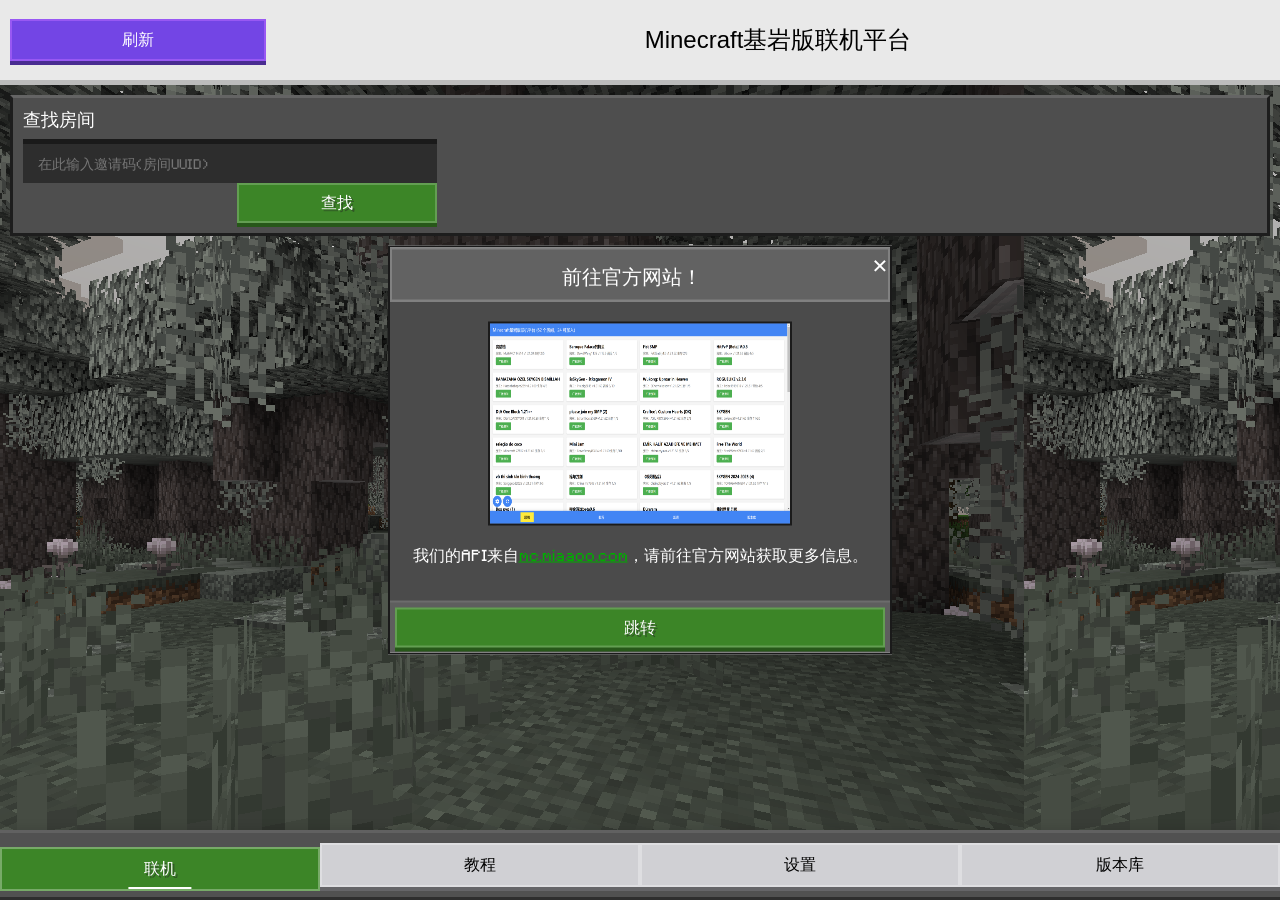
==== commit ec0083bc: "Update index.html" ====
--- a/index.html
+++ b/index.html
@@ -67,15 +67,12 @@
     <div id="updateModal" class="modal">
         <div class="modal-header">
             <span class="close">&times;</span>
-            <p style="text-align: center;font-family: Minecraft; color: white;display: flex;justify-content: center;align-items: center;height: 30%;font-size: 20px;">1.0.1版本更新内容</p>
+            <p style="text-align: center;font-family: Minecraft; color: white;display: flex;justify-content: center;align-items: center;height: 30%;font-size: 20px;">1.0.2版本更新内容</p>
         </div>
         <div class="modal-body" style="text-align: center;">
-            <p style="font-family: Minecraft;color: white">1.使用了新版API，速度更快，稳定性更高。</p>
-            <p style="font-family: Minecraft;color: white">2.修复了打开网页时设置中gouhope与HelloMC25的显示问题。</p>
-            <p style="font-family: Minecraft;color: white">3.优化了页面加载速度。</p>
-            <p style="font-family: Minecraft;color: white">4.修复了部分页面显示问题。</p>
-            <p style="font-family: Minecraft;color: white">5.添加了“前往官方网站！”弹窗</p>
-            <p style="font-family: Minecraft;color: white">6.加入了更新日志</p>
+            <p style="font-family: Minecraft;color: white">1.新增“通过邀请码查找房间”功能。</p>
+            <p style="font-family: Minecraft;color: white">2.优化了房间列表的显示。</p>
+            <p style="font-family: Minecraft;color: white">3.修复了一些已知问题。</p>
         </div>
         <div class="overlay-footer">
             <button class="simple_button" onclick="hideUpdateModal()" style="width:490px; display: flex; justify-content: center;align-items: center;">我已知晓</button>
@@ -96,7 +93,15 @@
     </div>
     <div id="notification"></div>
     <section id="home" class="active">
-
+        <div class="card">
+            <div class="card-header">
+                查找房间
+            </div>
+            <div class="card-body">
+                <input type="text" class="input-box" id="search" placeholder="在此输入邀请码(房间UUID)">
+                <button class="create_button" id="searchButton" onclick="searchAndJoinRoom()">查找</button>
+            </div>
+        </div>
     </section>
     <section id="tutorials">
         <div class="card">
@@ -241,8 +246,18 @@
         }
 
         function loadRooms(data, source = 'all') {
-
             homeSection.innerHTML = ''; // 清空现有内容
+            homeSection.innerHTML = `
+            <div class="card">
+                <div class="card-header">
+                    查找房间
+                </div>
+                <div class="card-body">
+                    <input type="text" class="input-box" id="search" placeholder="在此输入邀请码(房间UUID)">
+                    <button class="create_button" id="searchButton" onclick="searchAndJoinRoom()">查找</button>
+                </div>
+            </div>
+            `
             let joinableRooms = [];
             let unjoinableRooms = [];
             const room = data.results;
@@ -251,31 +266,30 @@
                 worldName = worldName.replace(/§[0-9a-z]/g, "");
 
                 const worldType = roomInfo.customProperties.worldType === "Adventure" ? "冒险" :
-                                    roomInfo.customProperties.worldType === "Survival" ? "生存" :
-                                    roomInfo.customProperties.worldType === "Creative" ? "创造" : "未知";
+                                roomInfo.customProperties.worldType === "Survival" ? "生存" :
+                                roomInfo.customProperties.worldType === "Creative" ? "创造" : "未知";
                 const joinAble = roomInfo.customProperties.BroadcastSetting === 3 ? true : false;
                 const roomFrom = roomInfo.roomfrom;
                 const hostName = roomInfo.customProperties.hostName;
 
                 const card = document.createElement('div');
                 let fromName;
-                if(roomFrom == 2){
-                    fromName = "MultiMC23"
-                }
-                else if(roomFrom == 3){
-                    fromName = "gouhope"
-                }
-                else if(roomFrom == 4){
-                    fromName = "HelloMC25"
-                }
-                else{
-                    fromName = "未知"
+                if (roomFrom == 2) {
+                    fromName = "MultiMC23";
+                } else if (roomFrom == 3) {
+                    fromName = "gouhope";
+                } else if (roomFrom == 4) {
+                    fromName = "HelloMC25";
+                } else {
+                    fromName = "未知";
                 }
 
                 card.className = 'card';
                 card.innerHTML = `
-                    <div class="card-header">${worldName}</div><img src="pf1.png" alt="示例图片" width="25" height="25" >
+                    <div class="card-header">${worldName}</div>
+                    <img src="pf1.png" alt="示例图片" width="25" height="25">
                     <div class="card-body">房间类型: ${worldType}, 房主: ${hostName}, 成员: ${roomInfo.customProperties.MemberCount}/${roomInfo.customProperties.MaxMemberCount}, 创建时间: ${convertTimetime(roomInfo.createTime)}<br>来源: ${fromName}</div>
+                    <button class="create_button" onclick="copyRoomUUID('${roomInfo.id}')">复制邀请码</button>
                 `;
 
                 // 根据房间是否可加入，将其放入不同的数组中
@@ -295,7 +309,6 @@
                     };
                     card.appendChild(joinButton);
                 } else {
-                    // 如果房间不可加入，则创建一个禁用的“加入”按钮
                     const joinButton = document.createElement('button');
                     joinButton.className = 'create_button';
                     joinButton.innerText = '加入';
@@ -313,7 +326,7 @@
             reloadButton.disabled = false;
         }
 
-        function joinRoom(roomId, sessionName, roomFrom, joinAble) {
+        function joinRoom(roomId, sessionName, roomFrom, joinAble, isCode = false) {
             audio2.currentTime = 0;
             audio2.play().catch(error => {
                 console.error('播放音频时出错:', error);
@@ -324,9 +337,11 @@
             }
 
             // 获取点击的按钮元素
-            const button = event.target;
-            // 禁用按钮
-            button.disabled = true;
+            if (isCode == false) {
+                const button = event.target;
+                // 禁用按钮
+                button.disabled = true;
+            }
             if(!xuid || xuid == ""){
                 const xhr = new XMLHttpRequest(); // 创建一个 XMLHttpRequest 对象
                 xhr.open('POST', 
@@ -347,6 +362,7 @@
                 xhr.send(JSON.stringify({})); // 在 open 之后调用 send 方法
             }
             else{
+                showNotification('正在加入房间...');
                 const xhr = new XMLHttpRequest(); // 创建一个 XMLHttpRequest 对象
                 xhr.open('POST', 
                 `https://api.miaaoo.com/join?roomfrom=${roomFrom}&addid=${roomFrom}&roomid=${roomId}&sessionname=${sessionName}&userxuid=${xuid}`, 
@@ -422,6 +438,58 @@
         function jump() {
             window.location.href = 'https://mc.miaaoo.com';
         }
+         
+        function copyRoomUUID(uuid) {
+            navigator.clipboard.writeText(uuid).then(() => {
+                showNotification('邀请码已复制到剪贴板');
+            }, err => {
+                console.error('无法复制邀请码: ', err);
+                showNotification('无法复制邀请码');
+            });
+        }
+
+        function searchAndJoinRoom() {
+            const uuid = document.getElementById('search').value.trim()
+
+            const xhr = new XMLHttpRequest();
+            let findCount = 0;
+            let rrom_f
+            let room_sn
+            xhr.open('POST', 'https://api.miaaoo.com/list', true);
+            xhr.setRequestHeader("Content-Type", "application/json");
+            xhr.onreadystatechange = function () {
+                if (xhr.readyState === XMLHttpRequest.DONE) {
+                    if (xhr.status === 200) {
+                        const data = JSON.parse(xhr.responseText); 
+                        const room = data.results
+                        room.forEach((roomInfo, index) => {
+                            const roomFrom = roomInfo.roomfrom;
+                            console.log(roomInfo.id == uuid, ":", roomInfo.id, uuid)
+                            if (roomInfo.id === uuid) {
+                                findCount++;
+                                room_f = roomFrom
+                                room_sn = roomInfo.sessionRef.name
+                            }
+                        })
+                        if (findCount == 0) {
+                            showNotification(`查找失败，未找到对应房间`)
+                        }
+                        else{
+                            showNotification(`查找成功，找到${findCount}个房间`)
+                            setTimeout(() => {
+                                joinRoom(uuid, room_sn, room_f, true, true)
+                            }, 2000)
+
+                        }
+                    } else {
+                        showNotification(`加载失败，状态码: ${xhr.status}`);
+                    }
+                }
+            };
+            xhr.send(JSON.stringify({}));
+        }
+
+
 
         // 添加输入监听函数
         let fetchTimeout;
@@ -509,7 +577,7 @@
 
         showJumpModal();
 
-
+  
         
         // 示例调用
 
